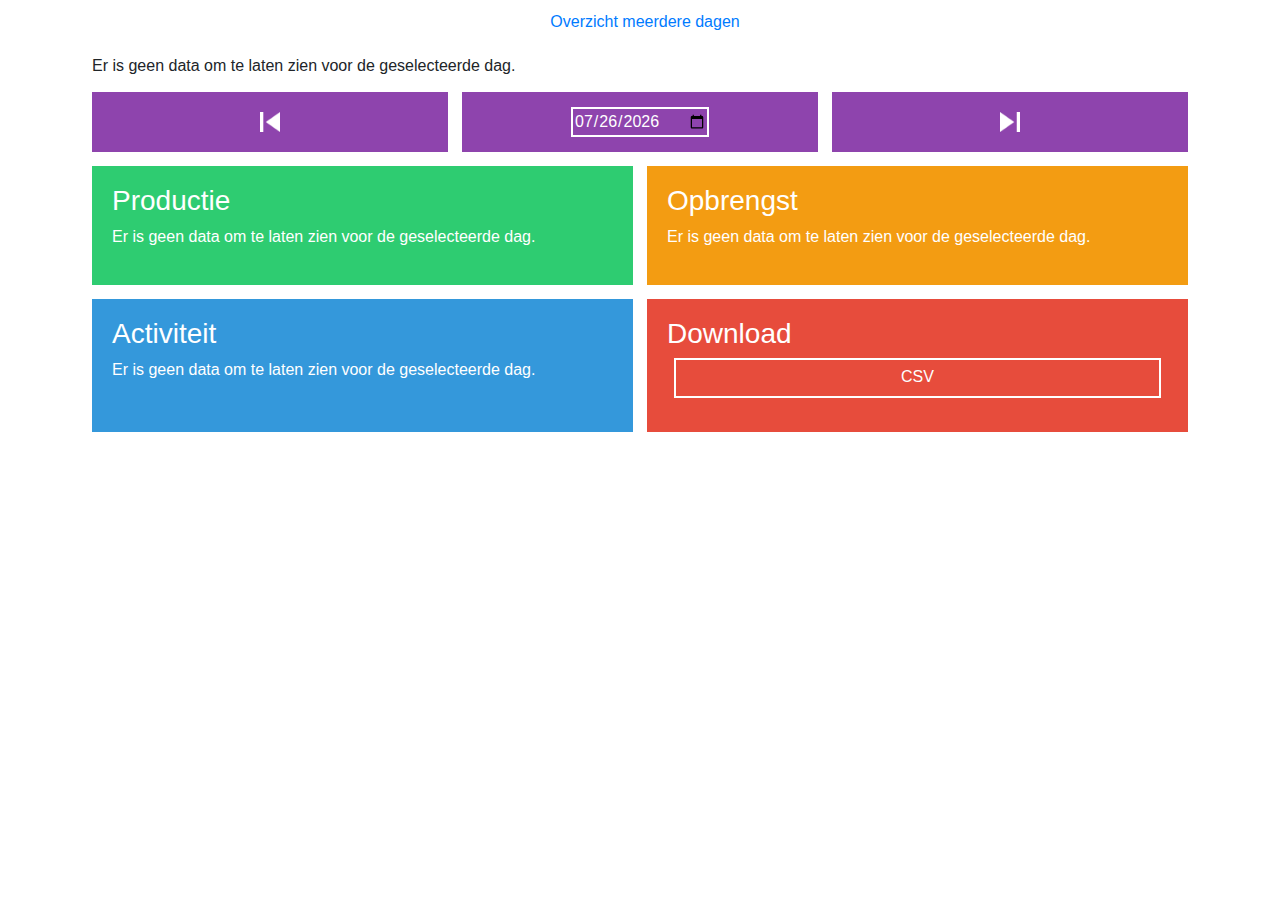
==== www/dayview.html @ 50a9151b "Auto format + rename" ====
<!DOCTYPE html>
<html>

<head>
	<meta charset="utf-8">

	<title>SolarPi | Dagoverzicht</title>

	<script src="js/jquery.min.js" defer></script>
	<script src="js/plotly.min.js" defer></script>
	<script src="js/moment.min.js" defer></script>
	<script src="js/popper.min.js" defer></script>
	<!-- Respect the load order -->
	<script src="js/bootstrap.min.js" defer></script>
	<script src="js/main.js" defer></script>
	<script src="js/dayview.js" defer></script>

	<link rel="icon" type="image/png" href="img/favicon.png">
	<link rel="stylesheet" type="text/css" href="css/bootstrap.css">
	<link rel="stylesheet" type="text/css" href="css/main.css">
</head>

<body>
	<main class="container">
		<nav class="top-nav">
			<a class="top-nav-btn" href="rangeview.html">
				Overzicht meerdere dagen
			</a>
		</nav>

		<!-- Graph -->
		<section class="row no-gutters">
			<div class="col" id="chart-col">
			</div>
		</section>

		<!-- Day navigation -->
		<nav class="row no-gutters">
			<div class="col">
				<button class="function-tile purple" onclick="TryPreviousDay()">
					<img class="function-tile-img" src="img/arrow_next.png"></img>
				</button>
			</div>
			<div class="col">
				<div class="function-tile purple">
					<form class="function-tile-form">
						<input class="function-tile-field" id="chartdate" type="date" oninput="TryLoadDate()">
					</form>
				</div>
			</div>
			<div class="col">
				<button class="function-tile purple" onclick="TryNextDay()">
					<img class="function-tile-img" src="img/arrow_previous.png"></img>
				</button>
			</div>
		</nav>

		<!-- Information tiles -->
		<section class="row no-gutters">
			<div class="col">
				<div class="tile green">
					<h3 class="title">
						Productie
					</h3>
					<p id="kilowatt-stats"></p>
				</div>
			</div>
			<div class="col">
				<div class="tile orange">
					<h3 class="title">
						Opbrengst
					</h3>
					<p id="watt-stats"></p>
				</div>
			</div>
		</section>

		<section class="row no-gutters">
			<div class="col">
				<div class="tile blue">
					<h3 class="title">
						Activiteit
					</h3>
					<p id="activity-stats"></p>
				</div>
			</div>
			<div class="col">
				<div class="tile red">
					<h3 class="title">
						Download
					</h3>
					<div class="row">
						<div class="col">
							<a id="csvDownload" href="#">
								<div class="small-tile">
									<p>
										CSV
									</p>
								</div>
							</a>
						</div>
						<!--
						<div class="col">
							<a id="xmlDownload" href="#">
								<div class="small-tile">
									<p>XML</p>
								</div>
							</a>
						</div>
						<div class="col">
							<a id="rawDownload" href="#">
								<div class="small-tile">
									<p>TXT</p>
								</div>
							</a>
						</div>
						-->
					</div>
				</div>
			</div>
		</section>
	</main>
</body>

</html>
---- www/css/main.css ----
.top-nav {
	text-align: center;
	margin-top: 10px;
	margin-bottom: 20px;
}

.top-nav-btn {
	margin-left: 10px;
}

.tile {
	width: 100%;
	height: 100%;
	/*height: 180px;*/
	background-color: #FFFFFF;
	padding: 20px;
	/*margin-bottom: 16px;*/
}

.col {
	margin-right: 7px;
	/* half the bottom */
	margin-left: 7px;
	/* copy of above */
	margin-bottom: 14px;
}

.tile a:link {
	color: #FDFEFE;
}

.tile a:visited {
	color: #FBFCFC;
}

.small-tile {
	width: 100%;
	height: 40px;
	display: inline-block;
	text-align: center;
	border: 2px solid white;
	padding: 5px;
}

/* Extra Small Devices, Phones */

@media(min-width: 480px) {
	.function-tile {
		width: 100%;
		height: 100px;
		padding: 10px;
		text-align: center;
		border: 0px;
	}
	.function-tile-btn {
		background-color: rgba(0, 0, 0, 0);
		color: #FFFFFF;
		border: 2px solid white;
		margin-top: 10px;
	}
}

/* Small Devices, Tablets */

@media(min-width: 996px) {
	.function-tile {
		width: 100%;
		height: 60px;
		padding: 10px;
		text-align: center;
		border: 0px;
	}
	.function-tile-btn {
		background-color: rgba(0, 0, 0, 0);
		color: #FFFFFF;
		border: 2px solid white;
		margin: auto;
	}
}

.function-tile-img {
	height: 40px;
}

.function-tile-form {
	padding-top: 5px;
}

.function-tile-field {
	border: 2px solid white;
	background-color: rgba(0, 0, 0, 0);
	color: #FFFFFF;
}

.title {
	margin-top: 0px;
}

/* colors */

.blue {
	color: #FFFFFF;
	background-color: #3498DB;
}

.green {
	color: #FFFFFF;
	background-color: #2ECC71;
}

.orange {
	color: #FFFFFF;
	background-color: #F39C12;
}

.purple {
	color: #FFFFFF;
	background-color: #8E44AD;
}

.red {
	color: #FFFFFF;
	background-color: #E74C3C;
}
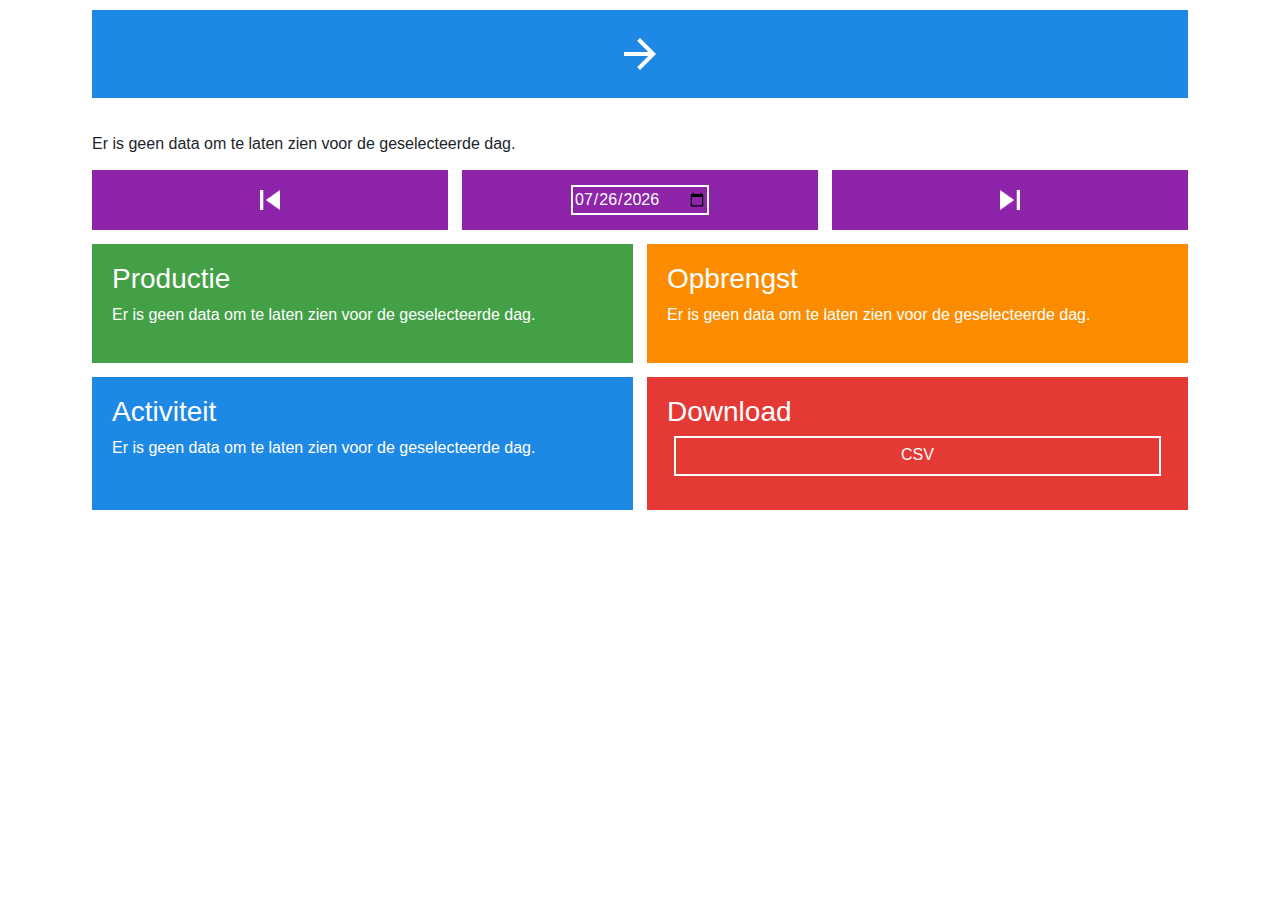
==== commit d3084235: "Loader + touch friendly navigation" ====
--- a/www/dayview.html
+++ b/www/dayview.html
@@ -18,19 +18,36 @@
 	<link rel="icon" type="image/png" href="img/favicon.png">
 	<link rel="stylesheet" type="text/css" href="css/bootstrap.css">
 	<link rel="stylesheet" type="text/css" href="css/main.css">
+	<link rel="stylesheet" type="text/css" href="css/loader.css">
 </head>
 
 <body>
 	<main class="container">
-		<nav class="top-nav">
-			<a class="top-nav-btn" href="rangeview.html">
-				Overzicht meerdere dagen
-			</a>
+		<!-- Top navigation -->
+		<nav class="row no-gutters top-nav">
+			<div class="col">
+				<a href="rangeview.html">
+					<div class="tile blue">
+						<div class="top-nav-btn-content">
+							<img src="img/arrow_forward.png"></img>
+						</div>
+					</div>
+				</a>
+			</div>
 		</nav>
 
 		<!-- Graph -->
 		<section class="row no-gutters">
-			<div class="col" id="chart-col">
+			<div class="col">
+				<div id="chart-col">
+					<!-- Actual graph -->
+				</div>
+				<div id="chart-loader" class="loader">
+					<span></span>
+					<span></span>
+					<span></span>
+					<span></span>
+				</div>
 			</div>
 		</section>
 
--- a/www/css/main.css
+++ b/www/css/main.css
@@ -1,11 +1,19 @@
+a:hover {
+	text-decoration: none;
+}
+
 .top-nav {
 	text-align: center;
 	margin-top: 10px;
 	margin-bottom: 20px;
 }
 
-.top-nav-btn {
-	margin-left: 10px;
+.top-nav-btn-content {
+	display: flex;
+	flex-wrap: wrap;
+	align-items: center;
+	justify-content: center;
+	align-content: center;
 }
 
 .tile {
@@ -29,6 +37,10 @@
 	color: #FDFEFE;
 }
 
+.tile a:hover {
+	color: #FDFEFE;
+}
+
 .tile a:visited {
 	color: #FBFCFC;
 }
@@ -42,40 +54,19 @@
 	padding: 5px;
 }
 
-/* Extra Small Devices, Phones */
-
-@media(min-width: 480px) {
-	.function-tile {
-		width: 100%;
-		height: 100px;
-		padding: 10px;
-		text-align: center;
-		border: 0px;
-	}
-	.function-tile-btn {
-		background-color: rgba(0, 0, 0, 0);
-		color: #FFFFFF;
-		border: 2px solid white;
-		margin-top: 10px;
-	}
+.function-tile {
+	width: 100%;
+	height: 60px;
+	padding: 10px;
+	text-align: center;
+	border: 0px;
 }
 
-/* Small Devices, Tablets */
-
-@media(min-width: 996px) {
-	.function-tile {
-		width: 100%;
-		height: 60px;
-		padding: 10px;
-		text-align: center;
-		border: 0px;
-	}
-	.function-tile-btn {
-		background-color: rgba(0, 0, 0, 0);
-		color: #FFFFFF;
-		border: 2px solid white;
-		margin: auto;
-	}
+.function-tile-btn {
+	background-color: rgba(0, 0, 0, 0);
+	color: #FFFFFF;
+	border: 2px solid white;
+	margin: auto;
 }
 
 .function-tile-img {
@@ -96,29 +87,29 @@
 	margin-top: 0px;
 }
 
-/* colors */
+/* colors, type 600 https://material.io/guidelines/style/color.html#color-color-palette */
 
 .blue {
 	color: #FFFFFF;
-	background-color: #3498DB;
+	background-color: #1E88E5;
 }
 
 .green {
 	color: #FFFFFF;
-	background-color: #2ECC71;
+	background-color: #43A047;
 }
 
 .orange {
 	color: #FFFFFF;
-	background-color: #F39C12;
+	background-color: #FB8C00;
 }
 
 .purple {
 	color: #FFFFFF;
-	background-color: #8E44AD;
+	background-color: #8E24AA;
 }
 
 .red {
 	color: #FFFFFF;
-	background-color: #E74C3C;
+	background-color: #E53935;
 }--- a/www/css/loader.css
+++ b/www/css/loader.css
@@ -0,0 +1,48 @@
+.loader {
+	text-align: center;
+ }
+
+ .loader span {
+	display: inline-block;
+	margin-top: 10px;
+	height: 20px;
+	width: 20px;
+	border-radius: 50%;
+ }
+
+ .loader span:not(:first-child) {
+	margin-left: 10px;
+ }
+
+ .loader span:nth-child(1) {
+	background: #1E88E5;
+	animation: move 1s ease-in-out -0.25s infinite alternate;
+ }
+
+ .loader span:nth-child(2) {
+	background: #E53935;
+	animation: move 1s ease-in-out -0.5s infinite alternate;
+ }
+
+ .loader span:nth-child(3) {
+	background: #FB8C00;
+	animation: move 1s ease-in-out -0.75s infinite alternate;
+ }
+
+ .loader span:nth-child(4) {
+	background: #43A047;
+	animation: move 1s ease-in-out -1s infinite alternate;
+ }
+ 
+ @keyframes move {
+	from {
+	  transform: translateY(-10px);
+	}
+	to {
+	  transform: translateY(5px);
+	}
+ }
+ 
+ .loader span {
+	transform: scale(100);
+ }